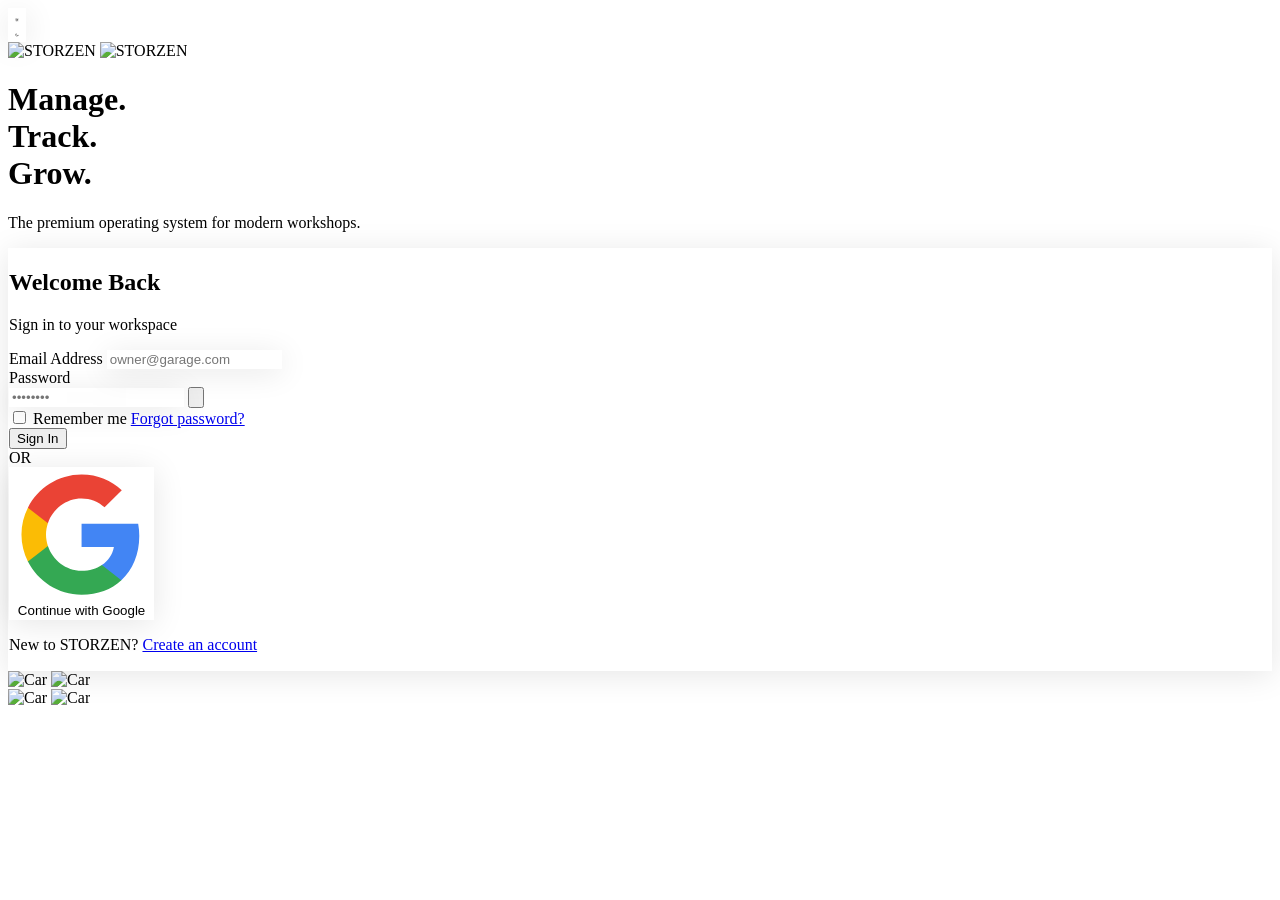
==== i/index.html @ bedb6154 "Create index.html" ====
<!DOCTYPE html>
<html lang="en" class="dark">
<head>
    <meta charset="UTF-8">
    <meta name="viewport" content="width=device-width, initial-scale=1.0, maximum-scale=1.0, user-scalable=no">
    <title>STORZEN GARAGES</title>
    
    <!-- Google Fonts: Outfit -->
    <link rel="preconnect" href="https://fonts.googleapis.com">
    <link rel="preconnect" href="https://fonts.gstatic.com" crossorigin>
    <link href="https://fonts.googleapis.com/css2?family=Outfit:wght@300;400;500;600;700&display=swap" rel="stylesheet">
    
    <!-- Tailwind CSS -->
    <script src="https://cdn.tailwindcss.com"></script>
    <script>
        tailwind.config = {
            darkMode: 'class',
            theme: {
                extend: {
                    fontFamily: { sans: ['Outfit', 'sans-serif'] },
                    colors: {
                        brand: { light: '#ffffff', dark: '#050505' }
                    }
                }
            }
        }
    </script>
    
    <!-- Anti-FOUC (Theme persistence) -->
    <script>
        if (localStorage.theme === 'dark' || (!('theme' in localStorage) && window.matchMedia('(prefers-color-scheme: dark)').matches)) {
            document.documentElement.classList.add('dark')
        } else {
            document.documentElement.classList.remove('dark')
        }
    </script>

    <style>
        /* Smooth theme transitions */
        body { transition: background-color 0.3s ease, color 0.3s ease; }
        
        /* Ultra Liquid Glass Effect */
        .liquid-glass {
            background: rgba(255, 255, 255, 0.03);
            backdrop-filter: blur(40px);
            -webkit-backdrop-filter: blur(40px);
            border: 1px solid rgba(255, 255, 255, 0.15);
            box-shadow: 0 4px 30px rgba(0, 0, 0, 0.1);
        }
        .dark .liquid-glass {
            background: rgba(0, 0, 0, 0.2);
            border: 1px solid rgba(255, 255, 255, 0.08);
            box-shadow: 0 4px 30px rgba(0, 0, 0, 0.5);
        }
        
        /* Hide scrollbar completely for app feel */
        ::-webkit-scrollbar { display: none; }
    </style>
</head>

<body class="relative min-h-[100dvh] w-full bg-brand-light dark:bg-brand-dark text-black dark:text-white antialiased font-sans overflow-x-hidden flex items-center justify-center">

    <!-- SUBTLE BACKGROUND GLOW (Helps the liquid glass pop) -->
    <div class="absolute inset-0 overflow-hidden pointer-events-none">
        <div class="absolute top-[-20%] left-[-10%] w-[60vw] h-[60vw] bg-black/5 dark:bg-white/5 rounded-full blur-[100px]"></div>
        <div class="absolute bottom-[-20%] right-[-10%] w-[50vw] h-[50vw] bg-black/5 dark:bg-white/5 rounded-full blur-[100px]"></div>
    </div>

    <!-- Theme Toggle (Strictly Black/White) -->
    <button id="themeToggle" class="absolute top-6 right-6 z-50 p-3 rounded-full liquid-glass transition-transform hover:scale-110">
        <!-- Sun (Visible in Dark Mode -> Colored White) -->
        <svg id="icon-sun" class="w-5 h-5 hidden dark:block text-white" fill="none" stroke="currentColor" viewBox="0 0 24 24"><path stroke-linecap="round" stroke-linejoin="round" stroke-width="2" d="M12 3v1m0 16v1m9-9h-1M4 12H3m15.364 6.364l-.707-.707M6.343 6.343l-.707-.707m12.728 0l-.707.707M6.343 17.657l-.707.707M16 12a4 4 0 11-8 0 4 4 0 018 0z"></path></svg>
        <!-- Moon (Visible in Light Mode -> Colored Black) -->
        <svg id="icon-moon" class="w-5 h-5 block dark:hidden text-black" fill="none" stroke="currentColor" viewBox="0 0 24 24"><path stroke-linecap="round" stroke-linejoin="round" stroke-width="2" d="M20.354 15.354A9 9 0 018.646 3.646 9.003 9.003 0 0012 21a9.003 9.003 0 008.354-5.646z"></path></svg>
    </button>

    <!-- MAIN WRAPPER -->
    <main class="relative z-10 w-full max-w-[1400px] min-h-[100dvh] flex flex-col lg:flex-row items-center justify-between p-6 lg:p-12">
        
        <!-- ================= MOBILE VIEW (Stacks Vertically) ================= -->
        
        <!-- Top: Logo (Mobile & Desktop) -->
        <div class="w-full lg:w-[50%] flex flex-col items-center lg:items-start justify-start pt-10 lg:pt-0 z-20">
            <img src="1000119505_2.png" alt="STORZEN" class="h-10 sm:h-12 object-contain block dark:hidden mb-10 lg:mb-16">
            <img src="1000119497_2.png" alt="STORZEN" class="h-10 sm:h-12 object-contain hidden dark:block mb-10 lg:mb-16">
            
            <!-- Desktop Text -->
            <div class="hidden lg:block max-w-md pointer-events-none">
                <h1 class="text-6xl font-bold tracking-tight leading-[1.1]">Manage.<br>Track.<br>Grow.</h1>
                <p class="mt-6 text-lg font-light opacity-60">The premium operating system for modern workshops.</p>
            </div>
        </div>

        <!-- Middle: Liquid Glass Form -->
        <div class="w-full lg:w-[40%] flex items-center justify-center z-30">
            <div class="w-full max-w-[420px] liquid-glass rounded-[2rem] p-8 sm:p-10 relative">
                
                <div class="text-center mb-8">
                    <h2 class="text-2xl font-bold">Welcome Back</h2>
                    <p class="text-sm opacity-60 mt-2">Sign in to your workspace</p>
                </div>

                <form id="loginForm" class="space-y-5">
                    
                    <!-- Email -->
                    <div class="space-y-2">
                        <label class="text-sm font-medium pl-1 opacity-80">Email Address</label>
                        <input type="email" id="emailInput" placeholder="owner@garage.com" class="w-full px-4 py-3.5 liquid-glass rounded-xl placeholder-gray-500 focus:outline-none focus:ring-1 focus:ring-black dark:focus:ring-white transition-all">
                    </div>

                    <!-- Password -->
                    <div class="space-y-2">
                        <label class="text-sm font-medium pl-1 opacity-80">Password</label>
                        <div class="relative">
                            <input type="password" id="passwordInput" placeholder="••••••••" class="w-full pl-4 pr-12 py-3.5 liquid-glass rounded-xl placeholder-gray-500 focus:outline-none focus:ring-1 focus:ring-black dark:focus:ring-white transition-all">
                            <button type="button" id="togglePassword" class="absolute inset-y-0 right-0 pr-4 flex items-center opacity-50 hover:opacity-100">
                                <svg class="h-5 w-5" fill="none" viewBox="0 0 24 24" stroke="currentColor"><path stroke-linecap="round" stroke-linejoin="round" stroke-width="1.5" d="M15 12a3 3 0 11-6 0 3 3 0 016 0z"/><path stroke-linecap="round" stroke-linejoin="round" stroke-width="1.5" d="M2.458 12C3.732 7.943 7.523 5 12 5c4.478 0 8.268 2.943 9.542 7-1.274 4.057-5.064 7-9.542 7-4.477 0-8.268-2.943-9.542-7z"/></svg>
                            </button>
                        </div>
                    </div>

                    <!-- Utils -->
                    <div class="flex items-center justify-between pt-1">
                        <label class="flex items-center gap-2 cursor-pointer">
                            <input type="checkbox" class="w-4 h-4 rounded border-gray-400 bg-transparent">
                            <span class="text-sm opacity-80">Remember me</span>
                        </label>
                        <!-- Added ID for JS functionality -->
                        <a href="javascript:void(0);" id="forgotPasswordBtn" class="text-sm font-semibold hover:underline underline-offset-4">Forgot password?</a>
                    </div>

                    <!-- Login Button -->
                    <button type="submit" id="signInBtn" class="w-full py-3.5 mt-4 bg-black dark:bg-white text-white dark:text-black font-semibold rounded-xl shadow-lg hover:scale-[1.02] transition-transform flex justify-center items-center gap-2">
                        Sign In
                    </button>
                </form>

                <!-- Divider -->
                <div class="flex items-center my-6 opacity-30">
                    <div class="flex-grow border-t border-current"></div>
                    <span class="px-3 text-xs tracking-widest">OR</span>
                    <div class="flex-grow border-t border-current"></div>
                </div>

                <!-- Google Auth Button -->
                <button type="button" id="googleLoginBtn" class="w-full py-3.5 liquid-glass font-semibold rounded-xl hover:scale-[1.02] transition-transform flex items-center justify-center gap-3">
                    <svg class="w-5 h-5" viewBox="0 0 24 24">
                        <path fill="#4285F4" d="M22.56 12.25c0-.78-.07-1.53-.2-2.25H12v4.26h5.92c-.26 1.37-1.04 2.53-2.21 3.31v2.77h3.57c2.08-1.92 3.28-4.74 3.28-8.09z"/>
                        <path fill="#34A853" d="M12 23c2.97 0 5.46-.98 7.28-2.66l-3.57-2.77c-.98.66-2.23 1.06-3.71 1.06-2.86 0-5.29-1.93-6.16-4.53H2.18v2.84C3.99 20.53 7.7 23 12 23z"/>
                        <path fill="#FBBC05" d="M5.84 14.09c-.22-.66-.35-1.36-.35-2.09s.13-1.43.35-2.09V7.07H2.18C1.43 8.55 1 10.22 1 12s.43 3.45 1.18 4.93l2.85-2.22.81-.62z"/>
                        <path fill="#EA4335" d="M12 5.38c1.62 0 3.06.56 4.21 1.64l3.15-3.15C17.45 2.09 14.97 1 12 1 7.7 1 3.99 3.47 2.18 7.07l3.66 2.84c.87-2.6 3.3-4.53 6.16-4.53z"/>
                    </svg>
                    Continue with Google
                </button>

                <!-- Create Account Link -->
                <div class="text-center mt-6">
                    <p class="text-sm opacity-80">
                        New to STORZEN? 
                        <a href="javascript:void(0);" id="createAccountBtn" class="font-semibold hover:underline underline-offset-4 ml-1">Create an account</a>
                    </p>
                </div>
            </div>
        </div>

        <!-- ================= CARS (Positioned behind form slightly on mobile) ================= -->
        <div class="w-full absolute bottom-[-5%] left-0 flex justify-center lg:static lg:w-auto lg:block z-10 pointer-events-none">
            
            <!-- Mobile Cars (Visible only on small screens) -->
            <img src="1000119154.png" alt="Car" class="w-[110%] max-w-[500px] object-contain block dark:hidden lg:hidden drop-shadow-2xl opacity-90">
            <img src="1000119156.png" alt="Car" class="w-[110%] max-w-[500px] object-contain hidden dark:block lg:hidden drop-shadow-2xl opacity-90">
            
            <!-- Desktop Cars (Visible only on large screens, positioned to the left) -->
            <div class="hidden lg:block absolute bottom-[-5%] left-[-15%] w-[65vw]">
                <img src="1000119244_2.png" alt="Car" class="w-full object-contain block dark:hidden drop-shadow-2xl">
                <img src="1000119245_2.png" alt="Car" class="w-full object-contain hidden dark:block drop-shadow-2xl">
            </div>
        </div>

    </main>

    <!-- JS LOGIC -->
    <script>
        // Password Toggle Logic
        const togglePassword = document.getElementById('togglePassword');
        const passwordInput = document.getElementById('passwordInput');
        togglePassword.addEventListener('click', () => {
            const type = passwordInput.getAttribute('type') === 'password' ? 'text' : 'password';
            passwordInput.setAttribute('type', type);
        });

        // Theme Toggle Logic
        const themeToggleBtn = document.getElementById('themeToggle');
        const htmlElement = document.documentElement;
        
        themeToggleBtn.addEventListener('click', () => {
            htmlElement.classList.toggle('dark');
            localStorage.theme = htmlElement.classList.contains('dark') ? 'dark' : 'light';
        });
    </script>
</body>
</html>
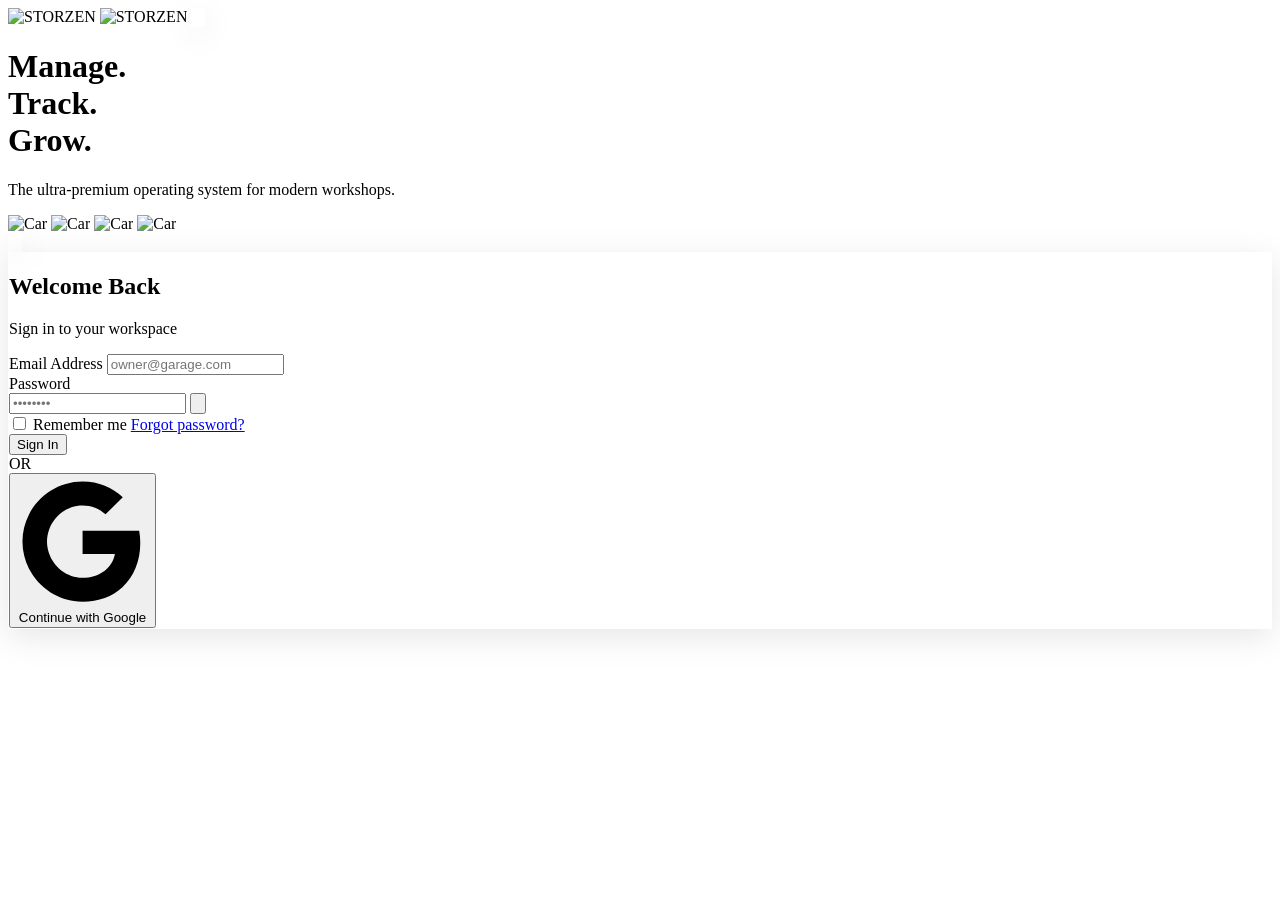
==== commit 7c765a7b: "Update index.html" ====
--- a/i/index.html
+++ b/i/index.html
@@ -2,15 +2,13 @@
 <html lang="en" class="dark">
 <head>
     <meta charset="UTF-8">
-    <meta name="viewport" content="width=device-width, initial-scale=1.0, maximum-scale=1.0, user-scalable=no">
-    <title>STORZEN GARAGES</title>
+    <meta name="viewport" content="width=device-width, initial-scale=1.0">
+    <title>STORZEN GARAGES - Liquid OS</title>
     
-    <!-- Google Fonts: Outfit -->
     <link rel="preconnect" href="https://fonts.googleapis.com">
     <link rel="preconnect" href="https://fonts.gstatic.com" crossorigin>
     <link href="https://fonts.googleapis.com/css2?family=Outfit:wght@300;400;500;600;700&display=swap" rel="stylesheet">
     
-    <!-- Tailwind CSS -->
     <script src="https://cdn.tailwindcss.com"></script>
     <script>
         tailwind.config = {
@@ -18,16 +16,14 @@
             theme: {
                 extend: {
                     fontFamily: { sans: ['Outfit', 'sans-serif'] },
-                    colors: {
-                        brand: { light: '#ffffff', dark: '#050505' }
-                    }
+                    colors: { brand: { light: '#f4f4f5', dark: '#09090b' } }
                 }
             }
         }
     </script>
     
-    <!-- Anti-FOUC (Theme persistence) -->
     <script>
+        // Anti-FOUC
         if (localStorage.theme === 'dark' || (!('theme' in localStorage) && window.matchMedia('(prefers-color-scheme: dark)').matches)) {
             document.documentElement.classList.add('dark')
         } else {
@@ -36,167 +32,146 @@
     </script>
 
     <style>
-        /* Smooth theme transitions */
         body { transition: background-color 0.3s ease, color 0.3s ease; }
-        
-        /* Ultra Liquid Glass Effect */
-        .liquid-glass {
+        /* Ultra Liquid Glass Class */
+        .glass-liquid {
             background: rgba(255, 255, 255, 0.03);
             backdrop-filter: blur(40px);
             -webkit-backdrop-filter: blur(40px);
             border: 1px solid rgba(255, 255, 255, 0.15);
-            box-shadow: 0 4px 30px rgba(0, 0, 0, 0.1);
+            box-shadow: 0 8px 32px 0 rgba(0, 0, 0, 0.1);
         }
-        .dark .liquid-glass {
-            background: rgba(0, 0, 0, 0.2);
-            border: 1px solid rgba(255, 255, 255, 0.08);
-            box-shadow: 0 4px 30px rgba(0, 0, 0, 0.5);
+        .dark .glass-liquid {
+            background: rgba(0, 0, 0, 0.15);
+            border: 1px solid rgba(255, 255, 255, 0.05);
+            box-shadow: 0 8px 32px 0 rgba(0, 0, 0, 0.5);
         }
-        
-        /* Hide scrollbar completely for app feel */
-        ::-webkit-scrollbar { display: none; }
     </style>
 </head>
 
-<body class="relative min-h-[100dvh] w-full bg-brand-light dark:bg-brand-dark text-black dark:text-white antialiased font-sans overflow-x-hidden flex items-center justify-center">
+<body class="bg-brand-light dark:bg-brand-dark text-black dark:text-white antialiased min-h-screen w-full flex items-center justify-center overflow-hidden relative selection:bg-gray-300 dark:selection:bg-gray-700">
 
-    <!-- SUBTLE BACKGROUND GLOW (Helps the liquid glass pop) -->
-    <div class="absolute inset-0 overflow-hidden pointer-events-none">
-        <div class="absolute top-[-20%] left-[-10%] w-[60vw] h-[60vw] bg-black/5 dark:bg-white/5 rounded-full blur-[100px]"></div>
-        <div class="absolute bottom-[-20%] right-[-10%] w-[50vw] h-[50vw] bg-black/5 dark:bg-white/5 rounded-full blur-[100px]"></div>
-    </div>
+    <!-- Abstract Subtle Background Gradient -->
+    <div class="absolute inset-0 z-0 opacity-40 dark:opacity-20 pointer-events-none" style="background: radial-gradient(circle at 50% 50%, #9ca3af 0%, transparent 60%);"></div>
 
-    <!-- Theme Toggle (Strictly Black/White) -->
-    <button id="themeToggle" class="absolute top-6 right-6 z-50 p-3 rounded-full liquid-glass transition-transform hover:scale-110">
-        <!-- Sun (Visible in Dark Mode -> Colored White) -->
-        <svg id="icon-sun" class="w-5 h-5 hidden dark:block text-white" fill="none" stroke="currentColor" viewBox="0 0 24 24"><path stroke-linecap="round" stroke-linejoin="round" stroke-width="2" d="M12 3v1m0 16v1m9-9h-1M4 12H3m15.364 6.364l-.707-.707M6.343 6.343l-.707-.707m12.728 0l-.707.707M6.343 17.657l-.707.707M16 12a4 4 0 11-8 0 4 4 0 018 0z"></path></svg>
-        <!-- Moon (Visible in Light Mode -> Colored Black) -->
-        <svg id="icon-moon" class="w-5 h-5 block dark:hidden text-black" fill="none" stroke="currentColor" viewBox="0 0 24 24"><path stroke-linecap="round" stroke-linejoin="round" stroke-width="2" d="M20.354 15.354A9 9 0 018.646 3.646 9.003 9.003 0 0012 21a9.003 9.003 0 008.354-5.646z"></path></svg>
-    </button>
+    <main class="relative z-10 w-full max-w-7xl h-[100dvh] md:h-[90vh] p-4 md:p-8 flex flex-col md:flex-row gap-8 items-center justify-center">
+        
+        <!-- Left Side: Brand & Visuals -->
+        <div class="w-full md:w-1/2 h-full flex flex-col justify-between items-center md:items-start pt-4 md:pt-10">
+            <!-- Logos -->
+            <div class="w-full flex justify-between items-center">
+                <img src="1000119505_2.png" alt="STORZEN" class="h-8 md:h-12 object-contain block dark:hidden">
+                <img src="1000119497_2.png" alt="STORZEN" class="h-8 md:h-12 object-contain hidden dark:block">
+                
+                <!-- Monochrome Theme Toggle -->
+                <button id="themeToggle" class="md:hidden p-2 rounded-full glass-liquid hover:bg-black/5 dark:hover:bg-white/10 transition">
+                    <svg class="w-5 h-5 text-black dark:text-white" fill="none" stroke="currentColor" viewBox="0 0 24 24"><path stroke-linecap="round" stroke-linejoin="round" stroke-width="2" d="M20.354 15.354A9 9 0 018.646 3.646 9.003 9.003 0 0012 21a9.003 9.003 0 008.354-5.646z"></path></svg>
+                </button>
+            </div>
 
-    <!-- MAIN WRAPPER -->
-    <main class="relative z-10 w-full max-w-[1400px] min-h-[100dvh] flex flex-col lg:flex-row items-center justify-between p-6 lg:p-12">
-        
-        <!-- ================= MOBILE VIEW (Stacks Vertically) ================= -->
-        
-        <!-- Top: Logo (Mobile & Desktop) -->
-        <div class="w-full lg:w-[50%] flex flex-col items-center lg:items-start justify-start pt-10 lg:pt-0 z-20">
-            <img src="1000119505_2.png" alt="STORZEN" class="h-10 sm:h-12 object-contain block dark:hidden mb-10 lg:mb-16">
-            <img src="1000119497_2.png" alt="STORZEN" class="h-10 sm:h-12 object-contain hidden dark:block mb-10 lg:mb-16">
-            
-            <!-- Desktop Text -->
-            <div class="hidden lg:block max-w-md pointer-events-none">
-                <h1 class="text-6xl font-bold tracking-tight leading-[1.1]">Manage.<br>Track.<br>Grow.</h1>
-                <p class="mt-6 text-lg font-light opacity-60">The premium operating system for modern workshops.</p>
+            <!-- Hero Text -->
+            <div class="mt-8 md:mt-12 text-center md:text-left z-20">
+                <h1 class="text-4xl md:text-6xl font-bold tracking-tight leading-tight">
+                    Manage.<br>Track.<br>Grow.
+                </h1>
+                <p class="mt-4 text-sm md:text-lg text-gray-600 dark:text-gray-400 font-light max-w-md">
+                    The ultra-premium operating system for modern workshops.
+                </p>
+            </div>
+
+            <!-- Cars (Fixed overlap issue) -->
+            <div class="w-full flex-grow flex items-end justify-center md:justify-start -mb-4 md:-mb-10 z-10">
+                <!-- Desktop Cars -->
+                <img src="1000119244_2.png" alt="Car" class="w-full max-w-2xl object-contain hidden md:block dark:hidden drop-shadow-2xl">
+                <img src="1000119245_2.png" alt="Car" class="w-full max-w-2xl object-contain hidden md:block dark:hidden md:dark:block drop-shadow-[0_20px_40px_rgba(0,0,0,0.8)]">
+                <!-- Mobile Cars -->
+                <img src="1000119154.png" alt="Car" class="w-[85%] max-w-sm object-contain block dark:hidden md:hidden drop-shadow-xl">
+                <img src="1000119156.png" alt="Car" class="w-[85%] max-w-sm object-contain hidden dark:block md:hidden drop-shadow-xl">
             </div>
         </div>
 
-        <!-- Middle: Liquid Glass Form -->
-        <div class="w-full lg:w-[40%] flex items-center justify-center z-30">
-            <div class="w-full max-w-[420px] liquid-glass rounded-[2rem] p-8 sm:p-10 relative">
-                
+        <!-- Right Side: Liquid Glass Login Box -->
+        <div class="w-full md:w-1/2 flex items-center justify-center relative">
+            
+            <!-- Desktop Theme Toggle -->
+            <button id="themeToggleDesktop" class="hidden md:block absolute top-0 right-0 p-3 rounded-full glass-liquid hover:bg-black/5 dark:hover:bg-white/10 transition z-50">
+                <!-- Strict monochrome SVG -->
+                <svg class="w-5 h-5 text-black dark:text-white" fill="none" stroke="currentColor" viewBox="0 0 24 24"><path stroke-linecap="round" stroke-linejoin="round" stroke-width="2" d="M20.354 15.354A9 9 0 018.646 3.646 9.003 9.003 0 0012 21a9.003 9.003 0 008.354-5.646z"></path></svg>
+            </button>
+
+            <!-- Ultra Liquid Form -->
+            <div class="w-full max-w-[400px] glass-liquid rounded-[2rem] p-8 md:p-10 z-20">
                 <div class="text-center mb-8">
                     <h2 class="text-2xl font-bold">Welcome Back</h2>
-                    <p class="text-sm opacity-60 mt-2">Sign in to your workspace</p>
+                    <p class="text-sm text-gray-500 dark:text-gray-400 mt-2">Sign in to your workspace</p>
                 </div>
 
                 <form id="loginForm" class="space-y-5">
-                    
                     <!-- Email -->
                     <div class="space-y-2">
-                        <label class="text-sm font-medium pl-1 opacity-80">Email Address</label>
-                        <input type="email" id="emailInput" placeholder="owner@garage.com" class="w-full px-4 py-3.5 liquid-glass rounded-xl placeholder-gray-500 focus:outline-none focus:ring-1 focus:ring-black dark:focus:ring-white transition-all">
+                        <label class="text-sm font-medium pl-2">Email Address</label>
+                        <input type="email" id="email" placeholder="owner@garage.com" class="w-full px-4 py-3 bg-white/10 dark:bg-black/20 backdrop-blur-sm border border-black/10 dark:border-white/10 rounded-xl text-black dark:text-white placeholder-gray-400 focus:outline-none focus:border-black/30 dark:focus:border-white/30 transition-all">
                     </div>
 
                     <!-- Password -->
                     <div class="space-y-2">
-                        <label class="text-sm font-medium pl-1 opacity-80">Password</label>
+                        <label class="text-sm font-medium pl-2">Password</label>
                         <div class="relative">
-                            <input type="password" id="passwordInput" placeholder="••••••••" class="w-full pl-4 pr-12 py-3.5 liquid-glass rounded-xl placeholder-gray-500 focus:outline-none focus:ring-1 focus:ring-black dark:focus:ring-white transition-all">
-                            <button type="button" id="togglePassword" class="absolute inset-y-0 right-0 pr-4 flex items-center opacity-50 hover:opacity-100">
+                            <input type="password" id="password" placeholder="••••••••" class="w-full px-4 py-3 bg-white/10 dark:bg-black/20 backdrop-blur-sm border border-black/10 dark:border-white/10 rounded-xl text-black dark:text-white placeholder-gray-400 focus:outline-none focus:border-black/30 dark:focus:border-white/30 transition-all">
+                            <button type="button" id="togglePassword" class="absolute inset-y-0 right-0 pr-4 flex items-center text-gray-500 hover:text-black dark:hover:text-white">
                                 <svg class="h-5 w-5" fill="none" viewBox="0 0 24 24" stroke="currentColor"><path stroke-linecap="round" stroke-linejoin="round" stroke-width="1.5" d="M15 12a3 3 0 11-6 0 3 3 0 016 0z"/><path stroke-linecap="round" stroke-linejoin="round" stroke-width="1.5" d="M2.458 12C3.732 7.943 7.523 5 12 5c4.478 0 8.268 2.943 9.542 7-1.274 4.057-5.064 7-9.542 7-4.477 0-8.268-2.943-9.542-7z"/></svg>
                             </button>
                         </div>
                     </div>
 
-                    <!-- Utils -->
-                    <div class="flex items-center justify-between pt-1">
+                    <!-- Utilities -->
+                    <div class="flex items-center justify-between px-1">
                         <label class="flex items-center gap-2 cursor-pointer">
-                            <input type="checkbox" class="w-4 h-4 rounded border-gray-400 bg-transparent">
-                            <span class="text-sm opacity-80">Remember me</span>
+                            <input type="checkbox" class="w-4 h-4 rounded border-gray-300 bg-transparent text-black dark:text-white focus:ring-0">
+                            <span class="text-xs text-gray-500 dark:text-gray-400">Remember me</span>
                         </label>
-                        <!-- Added ID for JS functionality -->
-                        <a href="javascript:void(0);" id="forgotPasswordBtn" class="text-sm font-semibold hover:underline underline-offset-4">Forgot password?</a>
+                        <a href="#" id="forgotBtn" class="text-xs font-semibold hover:underline underline-offset-4">Forgot password?</a>
                     </div>
 
-                    <!-- Login Button -->
-                    <button type="submit" id="signInBtn" class="w-full py-3.5 mt-4 bg-black dark:bg-white text-white dark:text-black font-semibold rounded-xl shadow-lg hover:scale-[1.02] transition-transform flex justify-center items-center gap-2">
+                    <!-- Sign In Btn -->
+                    <button type="submit" class="w-full py-3 mt-2 bg-black dark:bg-white text-white dark:text-black font-semibold rounded-xl shadow-lg transition-transform active:scale-95 flex justify-center items-center gap-2">
                         Sign In
                     </button>
                 </form>
 
-                <!-- Divider -->
-                <div class="flex items-center my-6 opacity-30">
-                    <div class="flex-grow border-t border-current"></div>
-                    <span class="px-3 text-xs tracking-widest">OR</span>
-                    <div class="flex-grow border-t border-current"></div>
+                <div class="flex items-center my-6">
+                    <div class="flex-grow border-t border-black/10 dark:border-white/10"></div>
+                    <span class="px-3 text-xs text-gray-500">OR</span>
+                    <div class="flex-grow border-t border-black/10 dark:border-white/10"></div>
                 </div>
 
-                <!-- Google Auth Button -->
-                <button type="button" id="googleLoginBtn" class="w-full py-3.5 liquid-glass font-semibold rounded-xl hover:scale-[1.02] transition-transform flex items-center justify-center gap-3">
-                    <svg class="w-5 h-5" viewBox="0 0 24 24">
-                        <path fill="#4285F4" d="M22.56 12.25c0-.78-.07-1.53-.2-2.25H12v4.26h5.92c-.26 1.37-1.04 2.53-2.21 3.31v2.77h3.57c2.08-1.92 3.28-4.74 3.28-8.09z"/>
-                        <path fill="#34A853" d="M12 23c2.97 0 5.46-.98 7.28-2.66l-3.57-2.77c-.98.66-2.23 1.06-3.71 1.06-2.86 0-5.29-1.93-6.16-4.53H2.18v2.84C3.99 20.53 7.7 23 12 23z"/>
-                        <path fill="#FBBC05" d="M5.84 14.09c-.22-.66-.35-1.36-.35-2.09s.13-1.43.35-2.09V7.07H2.18C1.43 8.55 1 10.22 1 12s.43 3.45 1.18 4.93l2.85-2.22.81-.62z"/>
-                        <path fill="#EA4335" d="M12 5.38c1.62 0 3.06.56 4.21 1.64l3.15-3.15C17.45 2.09 14.97 1 12 1 7.7 1 3.99 3.47 2.18 7.07l3.66 2.84c.87-2.6 3.3-4.53 6.16-4.53z"/>
-                    </svg>
+                <button id="googleBtn" class="w-full py-3 bg-white/20 dark:bg-black/20 backdrop-blur-sm border border-black/10 dark:border-white/10 hover:bg-white/30 dark:hover:bg-black/40 text-sm font-semibold rounded-xl transition-all flex items-center justify-center gap-3">
+                    <!-- Google G Icon (Monochrome) -->
+                    <svg class="w-4 h-4" viewBox="0 0 24 24" fill="currentColor"><path d="M22.56 12.25c0-.78-.07-1.53-.2-2.25H12v4.26h5.92c-.26 1.37-1.04 2.53-2.21 3.31v2.77h3.57c2.08-1.92 3.28-4.74 3.28-8.09z" fill="currentColor"/><path d="M12 23c2.97 0 5.46-.98 7.28-2.66l-3.57-2.77c-.98.66-2.23 1.06-3.71 1.06-2.86 0-5.29-1.93-6.16-4.53H2.18v2.84C3.99 20.53 7.7 23 12 23z" fill="currentColor"/><path d="M5.84 14.09c-.22-.66-.35-1.36-.35-2.09s.13-1.43.35-2.09V7.07H2.18C1.43 8.55 1 10.22 1 12s.43 3.45 1.18 4.93l2.85-2.22.81-.62z" fill="currentColor"/><path d="M12 5.38c1.62 0 3.06.56 4.21 1.64l3.15-3.15C17.45 2.09 14.97 1 12 1 7.7 1 3.99 3.47 2.18 7.07l3.66 2.84c.87-2.6 3.3-4.53 6.16-4.53z" fill="currentColor"/></svg>
                     Continue with Google
                 </button>
-
-                <!-- Create Account Link -->
-                <div class="text-center mt-6">
-                    <p class="text-sm opacity-80">
-                        New to STORZEN? 
-                        <a href="javascript:void(0);" id="createAccountBtn" class="font-semibold hover:underline underline-offset-4 ml-1">Create an account</a>
-                    </p>
-                </div>
             </div>
         </div>
-
-        <!-- ================= CARS (Positioned behind form slightly on mobile) ================= -->
-        <div class="w-full absolute bottom-[-5%] left-0 flex justify-center lg:static lg:w-auto lg:block z-10 pointer-events-none">
-            
-            <!-- Mobile Cars (Visible only on small screens) -->
-            <img src="1000119154.png" alt="Car" class="w-[110%] max-w-[500px] object-contain block dark:hidden lg:hidden drop-shadow-2xl opacity-90">
-            <img src="1000119156.png" alt="Car" class="w-[110%] max-w-[500px] object-contain hidden dark:block lg:hidden drop-shadow-2xl opacity-90">
-            
-            <!-- Desktop Cars (Visible only on large screens, positioned to the left) -->
-            <div class="hidden lg:block absolute bottom-[-5%] left-[-15%] w-[65vw]">
-                <img src="1000119244_2.png" alt="Car" class="w-full object-contain block dark:hidden drop-shadow-2xl">
-                <img src="1000119245_2.png" alt="Car" class="w-full object-contain hidden dark:block drop-shadow-2xl">
-            </div>
-        </div>
-
     </main>
 
-    <!-- JS LOGIC -->
+    <!-- UI Scripts -->
     <script>
-        // Password Toggle Logic
-        const togglePassword = document.getElementById('togglePassword');
-        const passwordInput = document.getElementById('passwordInput');
-        togglePassword.addEventListener('click', () => {
-            const type = passwordInput.getAttribute('type') === 'password' ? 'text' : 'password';
-            passwordInput.setAttribute('type', type);
+        // Password Visibility
+        document.getElementById('togglePassword').addEventListener('click', () => {
+            const input = document.getElementById('password');
+            input.type = input.type === 'password' ? 'text' : 'password';
         });
 
-        // Theme Toggle Logic
-        const themeToggleBtn = document.getElementById('themeToggle');
-        const htmlElement = document.documentElement;
-        
-        themeToggleBtn.addEventListener('click', () => {
-            htmlElement.classList.toggle('dark');
-            localStorage.theme = htmlElement.classList.contains('dark') ? 'dark' : 'light';
-        });
+        // Theme Toggle (Both Mobile & Desktop buttons)
+        const toggleTheme = () => {
+            document.documentElement.classList.toggle('dark');
+            localStorage.theme = document.documentElement.classList.contains('dark') ? 'dark' : 'light';
+        };
+        document.getElementById('themeToggle').addEventListener('click', toggleTheme);
+        document.getElementById('themeToggleDesktop').addEventListener('click', toggleTheme);
     </script>
+    
+    <!-- Link to Firebase Auth Logic -->
+    <script type="module" src="js/auth.js"></script>
 </body>
 </html>
